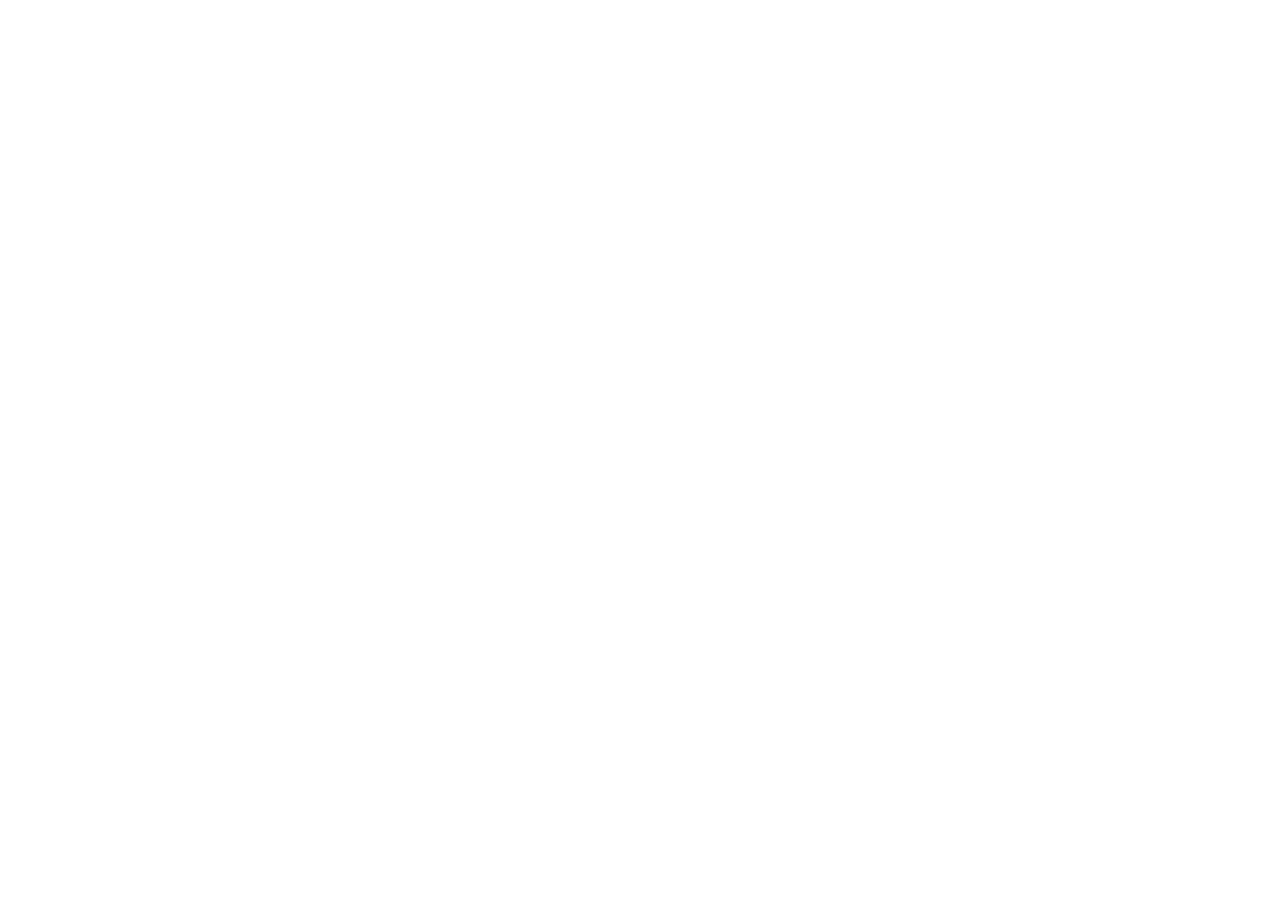
==== index.html @ 993e7986 "commit inicial" ====
<!DOCTYPE html>
<html lang="en">
<head>
    <meta charset="UTF-8">
    <meta name="viewport" content="width=device-width, initial-scale=1.0">
    <title>Document</title>
</head>
<body>
    
</body>
</html>
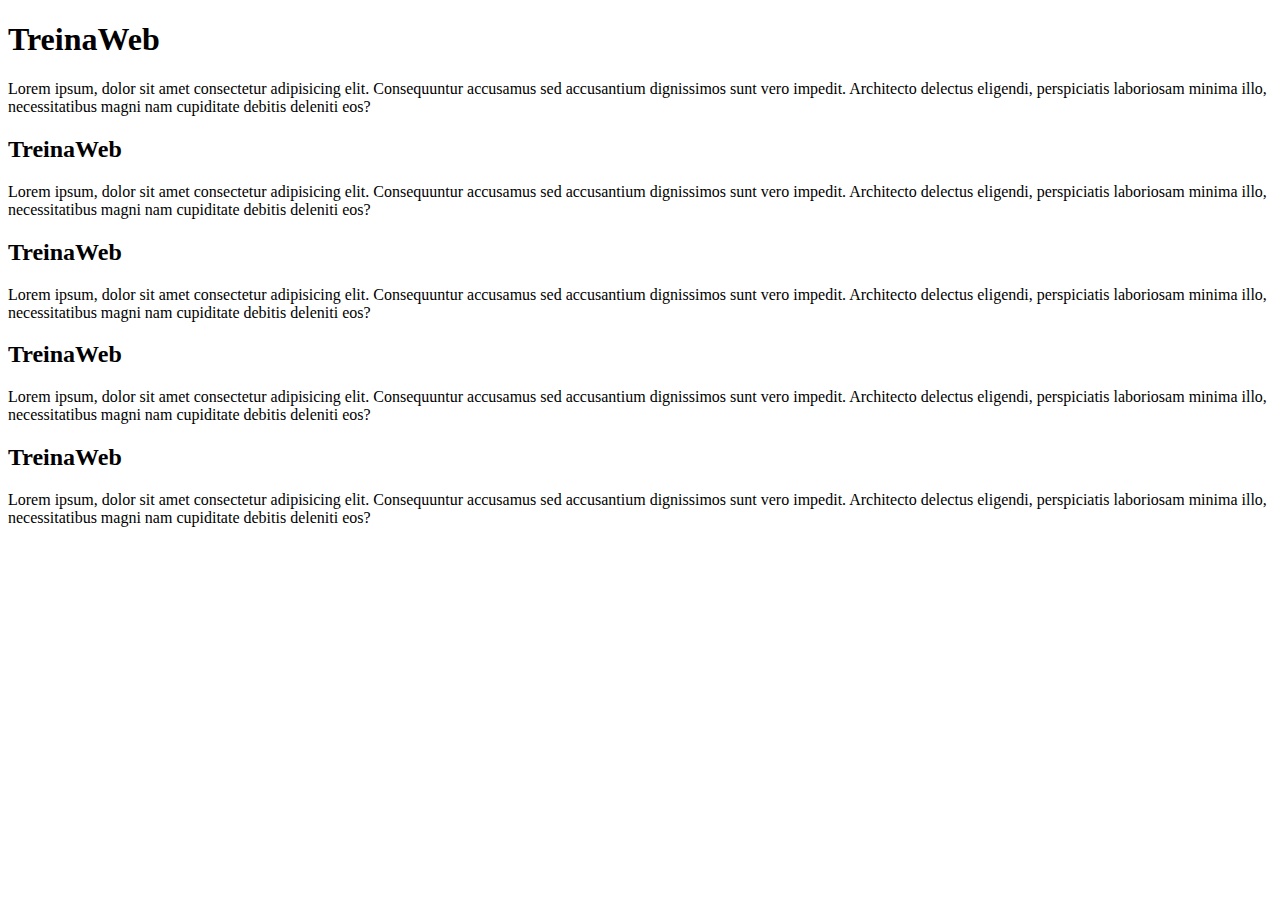
==== commit 921f7928: "container" ====
--- a/index.html
+++ b/index.html
@@ -1,11 +1,24 @@
 <!DOCTYPE html>
-<html lang="en">
+<html lang="pt-BR">
 <head>
     <meta charset="UTF-8">
     <meta name="viewport" content="width=device-width, initial-scale=1.0">
-    <title>Document</title>
+    <link rel="stylesheet" href="style.css">
+    <title>Design Responsivo</title>
 </head>
 <body>
-    
+    <div class="container">
+        <h1>TreinaWeb</h1>
+        <p>Lorem ipsum, dolor sit amet consectetur adipisicing elit. Consequuntur accusamus sed accusantium dignissimos sunt vero impedit. Architecto delectus eligendi, perspiciatis laboriosam minima illo, necessitatibus magni nam cupiditate debitis deleniti eos?</p>
+        <h2>TreinaWeb</h2>
+        <p>Lorem ipsum, dolor sit amet consectetur adipisicing elit. Consequuntur accusamus sed accusantium dignissimos sunt vero impedit. Architecto delectus eligendi, perspiciatis laboriosam minima illo, necessitatibus magni nam cupiditate debitis deleniti eos?</p>
+        <h2>TreinaWeb</h2>
+        <p>Lorem ipsum, dolor sit amet consectetur adipisicing elit. Consequuntur accusamus sed accusantium dignissimos sunt vero impedit. Architecto delectus eligendi, perspiciatis laboriosam minima illo, necessitatibus magni nam cupiditate debitis deleniti eos?</p>
+        <h2>TreinaWeb</h2>
+        <p>Lorem ipsum, dolor sit amet consectetur adipisicing elit. Consequuntur accusamus sed accusantium dignissimos sunt vero impedit. Architecto delectus eligendi, perspiciatis laboriosam minima illo, necessitatibus magni nam cupiditate debitis deleniti eos?</p>
+        <h2>TreinaWeb</h2>
+        <p>Lorem ipsum, dolor sit amet consectetur adipisicing elit. Consequuntur accusamus sed accusantium dignissimos sunt vero impedit. Architecto delectus eligendi, perspiciatis laboriosam minima illo, necessitatibus magni nam cupiditate debitis deleniti eos?</p>
+    </div>
+
 </body>
 </html>--- a/style.css
+++ b/style.css
@@ -0,0 +1,7 @@
+.container{
+     max-width: 1280px;
+     margin: 0 auto;
+
+
+}
+
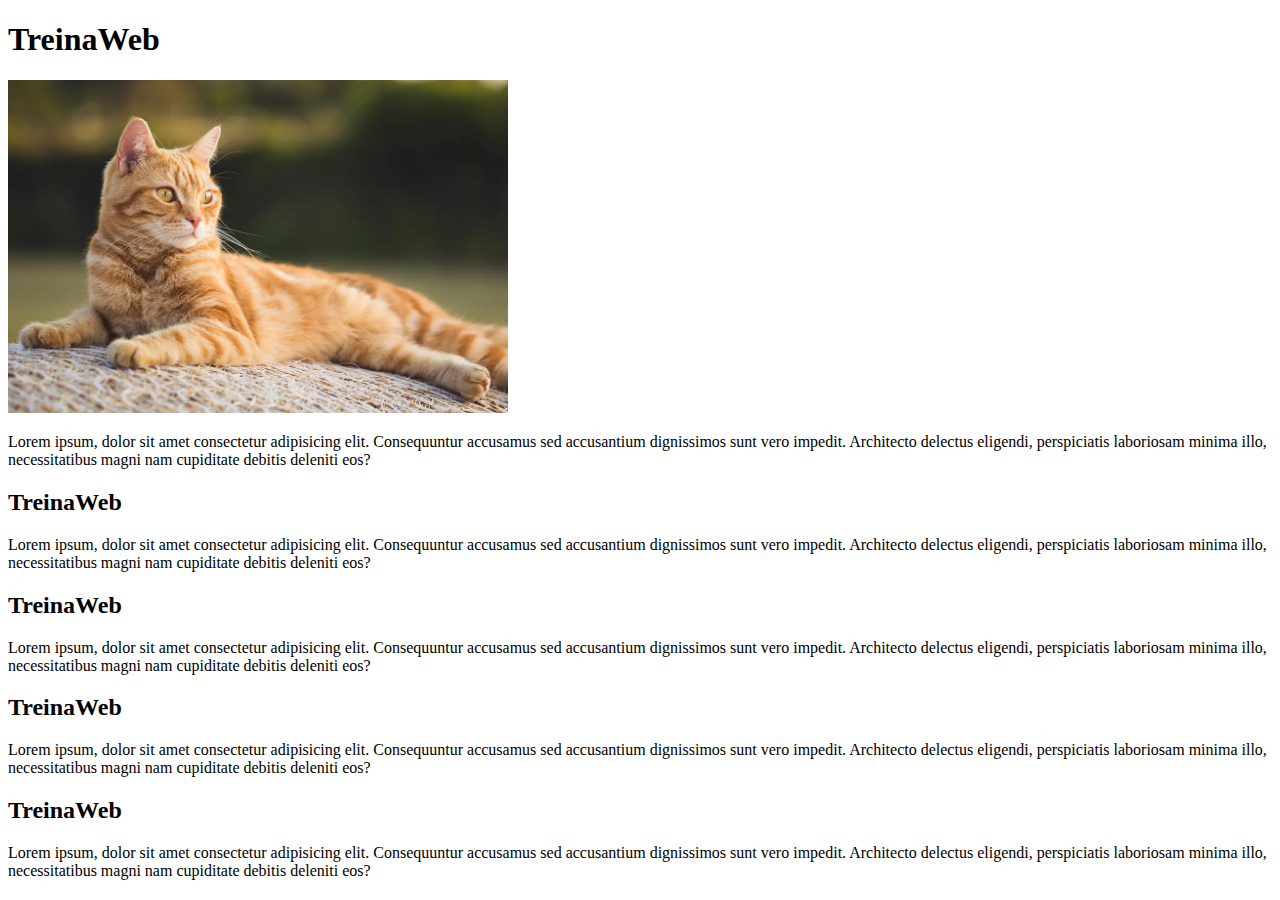
==== commit 27a73749: "imagem por tamanho da tela" ====
--- a/index.html
+++ b/index.html
@@ -9,6 +9,14 @@
 <body>
     <div class="container">
         <h1>TreinaWeb</h1>
+        <picture>
+            <source media="(max-width:576px)" srcset="img/gato5.png" type="image/png">
+            <source media="(max-width:768px)" srcset="img/gato4.png" type="image/png">
+            <source media="(max-width:992px)" srcset="img/gato3.png" type="image/png">
+            <source media="(max-width:1200px)" srcset="img/gato2.png" type="image/png">
+
+            <img src="img/gato.png" alt="imagem de gato" width="500px" class="img">
+        </picture>
         <p>Lorem ipsum, dolor sit amet consectetur adipisicing elit. Consequuntur accusamus sed accusantium dignissimos sunt vero impedit. Architecto delectus eligendi, perspiciatis laboriosam minima illo, necessitatibus magni nam cupiditate debitis deleniti eos?</p>
         <h2>TreinaWeb</h2>
         <p>Lorem ipsum, dolor sit amet consectetur adipisicing elit. Consequuntur accusamus sed accusantium dignissimos sunt vero impedit. Architecto delectus eligendi, perspiciatis laboriosam minima illo, necessitatibus magni nam cupiditate debitis deleniti eos?</p>
--- a/style.css
+++ b/style.css
@@ -1,7 +1,39 @@
 .container{
      max-width: 1280px;
      margin: 0 auto;
+}
 
+/* Breakpoints*/
+
+
+@media(max-width: 1200px){
+    .container{
+       background-color: aquamarine;
+   } 
 
 }
 
+@media(max-width: 992px){
+    .container{
+       background-color: green;
+   } 
+
+}
+
+@media(max-width: 768){
+    .container{
+       background-color: yellow;
+   } 
+
+}
+@media(max-width: 576px){
+    .container{
+       padding: 0 5px;
+   } 
+
+   .img{
+    width: 100%;
+
+   }
+
+}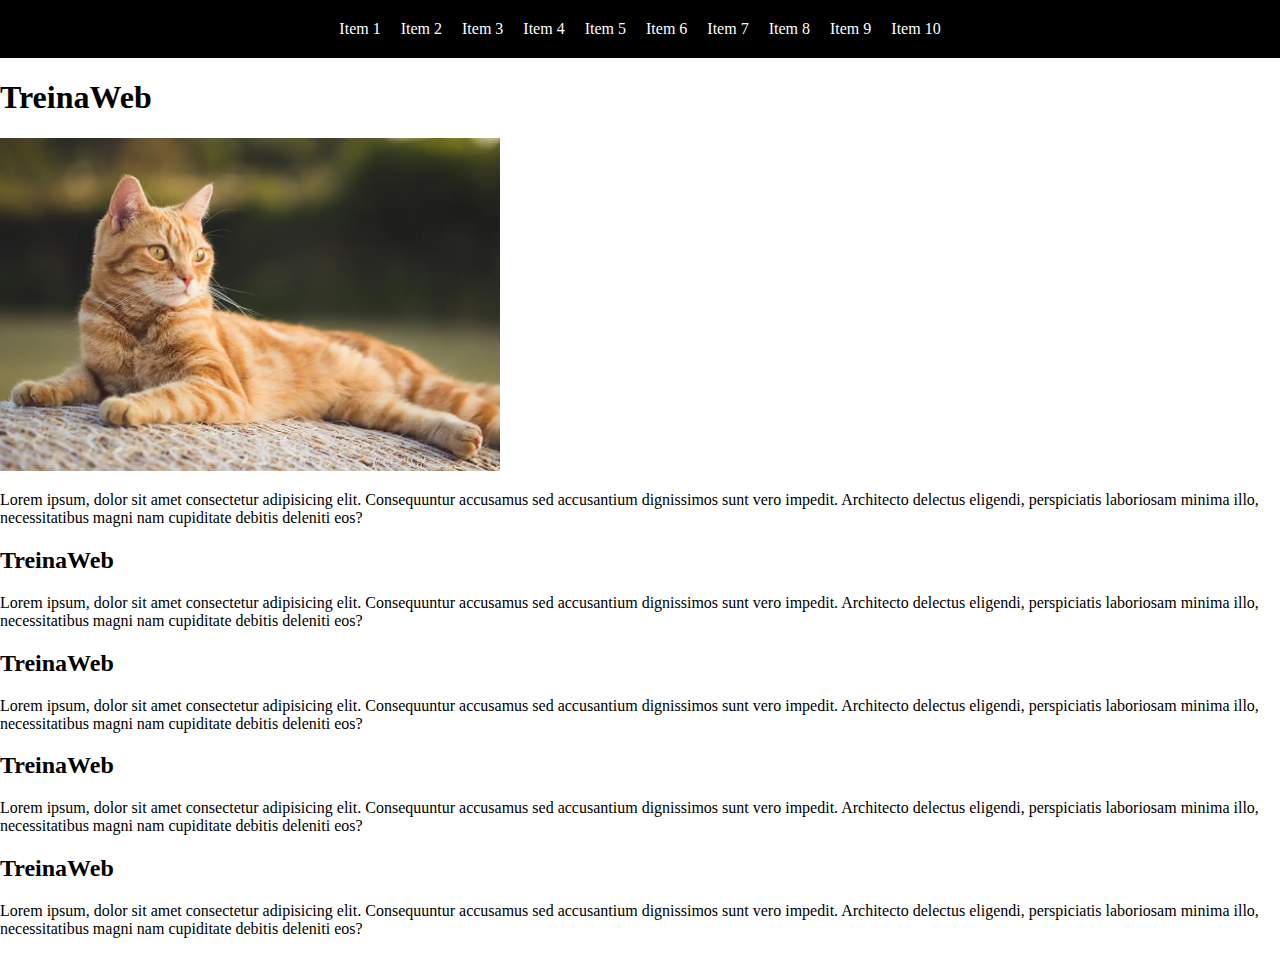
==== commit 5bced571: "conteudo flexivel com Wrap" ====
--- a/index.html
+++ b/index.html
@@ -7,6 +7,23 @@
     <title>Design Responsivo</title>
 </head>
 <body>
+    <header>
+        <div class="container">
+            <ul class="nav-menu">
+                <li>Item 1</li>
+                <li>Item 2</li>
+                <li>Item 3</li>
+                <li>Item 4</li>
+                <li>Item 5</li>
+                <li>Item 6</li>
+                <li>Item 7</li>
+                <li>Item 8</li>
+                <li>Item 9</li>
+                <li>Item 10</li>
+            </ul>
+        </div>
+    </header>
+
     <div class="container">
         <h1>TreinaWeb</h1>
         <picture>
--- a/style.css
+++ b/style.css
@@ -1,29 +1,65 @@
+body, html{
+    margin: 0;
+    padding: 0;
+
+}
+
 .container{
      max-width: 1280px;
      margin: 0 auto;
 }
+
+
+/*Headers*/
+
+header{
+    background-color: black;
+
+}
+
+.nav-menu{
+    list-style: none;
+    margin: 0;
+    padding: 20px 0;
+    color: white;
+    display: flex;
+    justify-content: center;
+    gap: 20px;
+
+
+}
+
+nav-menu li{
+    font-size: 18px;
+
+}
+
+
+
+
 
 /* Breakpoints*/
 
 
 @media(max-width: 1200px){
     .container{
-       background-color: aquamarine;
+        padding: 0 10px;
    } 
 
 }
 
 @media(max-width: 992px){
     .container{
-       background-color: green;
+        padding: 0 10px;
    } 
 
 }
 
 @media(max-width: 768){
     .container{
-       background-color: yellow;
+      padding: 0 10px;
    } 
+  
 
 }
 @media(max-width: 576px){
@@ -36,4 +72,9 @@
 
    }
 
+   .nav-menu{
+    flex-wrap: wrap;
+
+   }
+
 }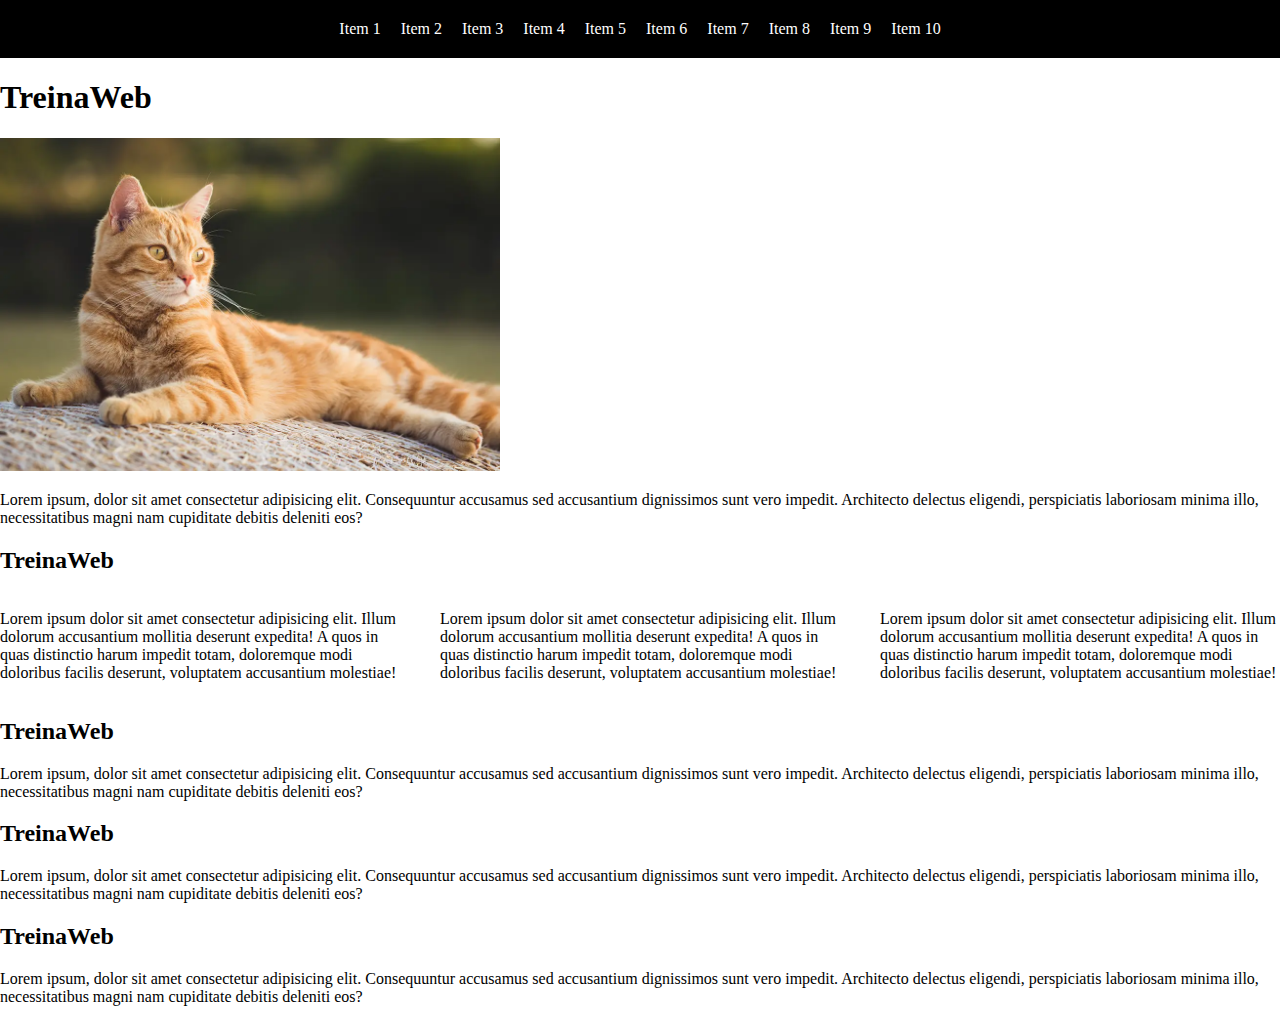
==== commit c4da7b41: "exercicio" ====
--- a/index.html
+++ b/index.html
@@ -36,7 +36,12 @@
         </picture>
         <p>Lorem ipsum, dolor sit amet consectetur adipisicing elit. Consequuntur accusamus sed accusantium dignissimos sunt vero impedit. Architecto delectus eligendi, perspiciatis laboriosam minima illo, necessitatibus magni nam cupiditate debitis deleniti eos?</p>
         <h2>TreinaWeb</h2>
-        <p>Lorem ipsum, dolor sit amet consectetur adipisicing elit. Consequuntur accusamus sed accusantium dignissimos sunt vero impedit. Architecto delectus eligendi, perspiciatis laboriosam minima illo, necessitatibus magni nam cupiditate debitis deleniti eos?</p>
+        <div class="flex-test">
+            <p>Lorem ipsum dolor sit amet consectetur adipisicing elit. Illum dolorum accusantium mollitia deserunt expedita! A quos in quas distinctio harum impedit totam, doloremque modi doloribus facilis deserunt, voluptatem accusantium molestiae!</p>
+            <p>Lorem ipsum dolor sit amet consectetur adipisicing elit. Illum dolorum accusantium mollitia deserunt expedita! A quos in quas distinctio harum impedit totam, doloremque modi doloribus facilis deserunt, voluptatem accusantium molestiae!</p>
+            <p>Lorem ipsum dolor sit amet consectetur adipisicing elit. Illum dolorum accusantium mollitia deserunt expedita! A quos in quas distinctio harum impedit totam, doloremque modi doloribus facilis deserunt, voluptatem accusantium molestiae!</p>
+
+        </div>
         <h2>TreinaWeb</h2>
         <p>Lorem ipsum, dolor sit amet consectetur adipisicing elit. Consequuntur accusamus sed accusantium dignissimos sunt vero impedit. Architecto delectus eligendi, perspiciatis laboriosam minima illo, necessitatibus magni nam cupiditate debitis deleniti eos?</p>
         <h2>TreinaWeb</h2>
--- a/style.css
+++ b/style.css
@@ -35,7 +35,13 @@
 }
 
 
+/*Main*/
 
+.flex-test{
+display: flex;
+gap: 40px;
+
+}
 
 
 /* Breakpoints*/
@@ -60,6 +66,16 @@
       padding: 0 10px;
    } 
   
+   .nav-menu{
+    flex-wrap: wrap;
+    row-gap: 8px;
+   }
+
+   .flex-test{
+    flex-direction: column;
+    gap: 8px;
+    
+    }
 
 }
 @media(max-width: 576px){
@@ -73,8 +89,15 @@
    }
 
    .nav-menu{
-    flex-wrap: wrap;
-
+    flex-direction: column;
+    align-items: center;
+    row-gap: 15px;
    }
 
+   .flex-test{
+    flex-direction: column;
+    gap: 8px;
+    
+    }
+
 }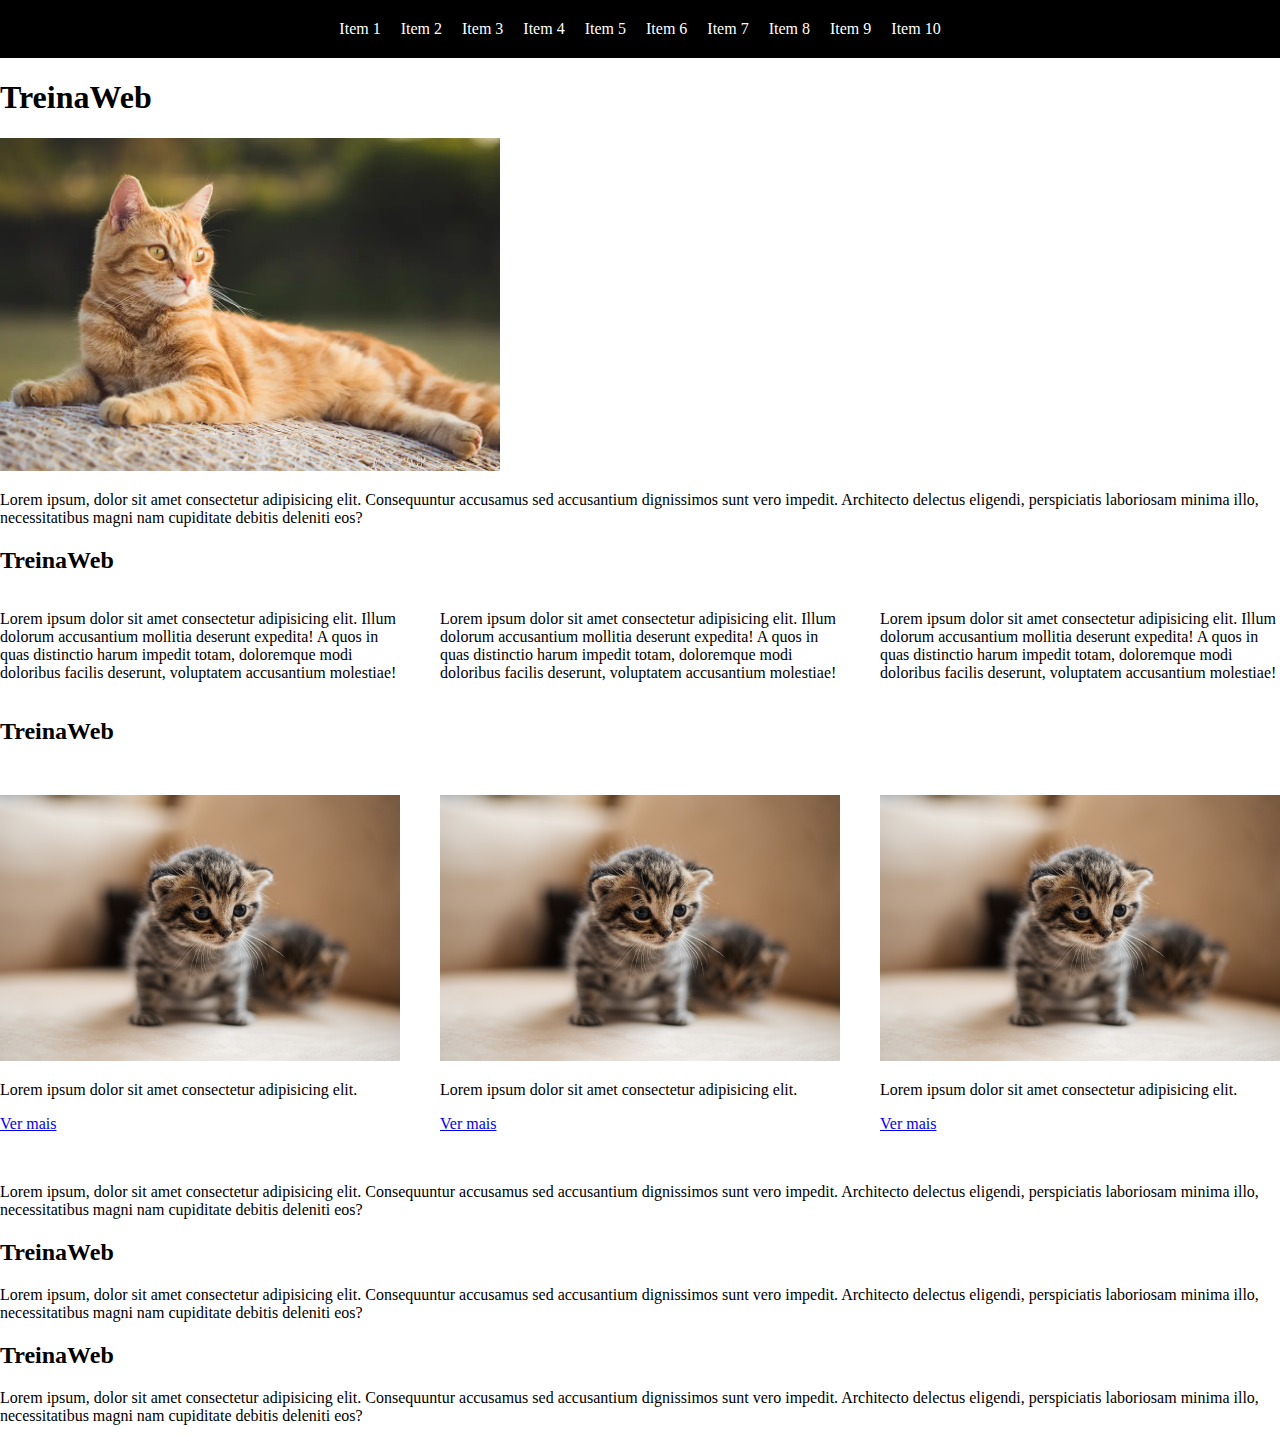
==== commit a1cb3098: "trabalhando com colunas relativas" ====
--- a/index.html
+++ b/index.html
@@ -43,6 +43,24 @@
 
         </div>
         <h2>TreinaWeb</h2>
+        <div class="cards">
+            <div>
+                <img src="img/gato4.png" alt="imagem de gato" width="100%">
+                <p> Lorem ipsum dolor sit amet consectetur adipisicing elit. </p>
+                <a href="#"> Ver mais</a>
+            </div>
+            <div>
+                <img src="img/gato4.png" alt="imagem de gato" width="100%">
+                <p> Lorem ipsum dolor sit amet consectetur adipisicing elit. </p>
+                <a href="#"> Ver mais</a>
+            </div>
+            <div>
+                <img src="img/gato4.png" alt="imagem de gato" width="100%">
+                <p> Lorem ipsum dolor sit amet consectetur adipisicing elit. </p>
+                <a href="#"> Ver mais</a>
+            </div>
+
+        </div>
         <p>Lorem ipsum, dolor sit amet consectetur adipisicing elit. Consequuntur accusamus sed accusantium dignissimos sunt vero impedit. Architecto delectus eligendi, perspiciatis laboriosam minima illo, necessitatibus magni nam cupiditate debitis deleniti eos?</p>
         <h2>TreinaWeb</h2>
         <p>Lorem ipsum, dolor sit amet consectetur adipisicing elit. Consequuntur accusamus sed accusantium dignissimos sunt vero impedit. Architecto delectus eligendi, perspiciatis laboriosam minima illo, necessitatibus magni nam cupiditate debitis deleniti eos?</p>
--- a/style.css
+++ b/style.css
@@ -42,6 +42,17 @@
 gap: 40px;
 
 }
+
+
+/*Grid*/
+.cards{
+    margin: 50px 0;
+    display: grid;
+    grid-template-columns: repeat(3, 1fr);
+    gap: 40px;
+
+}
+
 
 
 /* Breakpoints*/
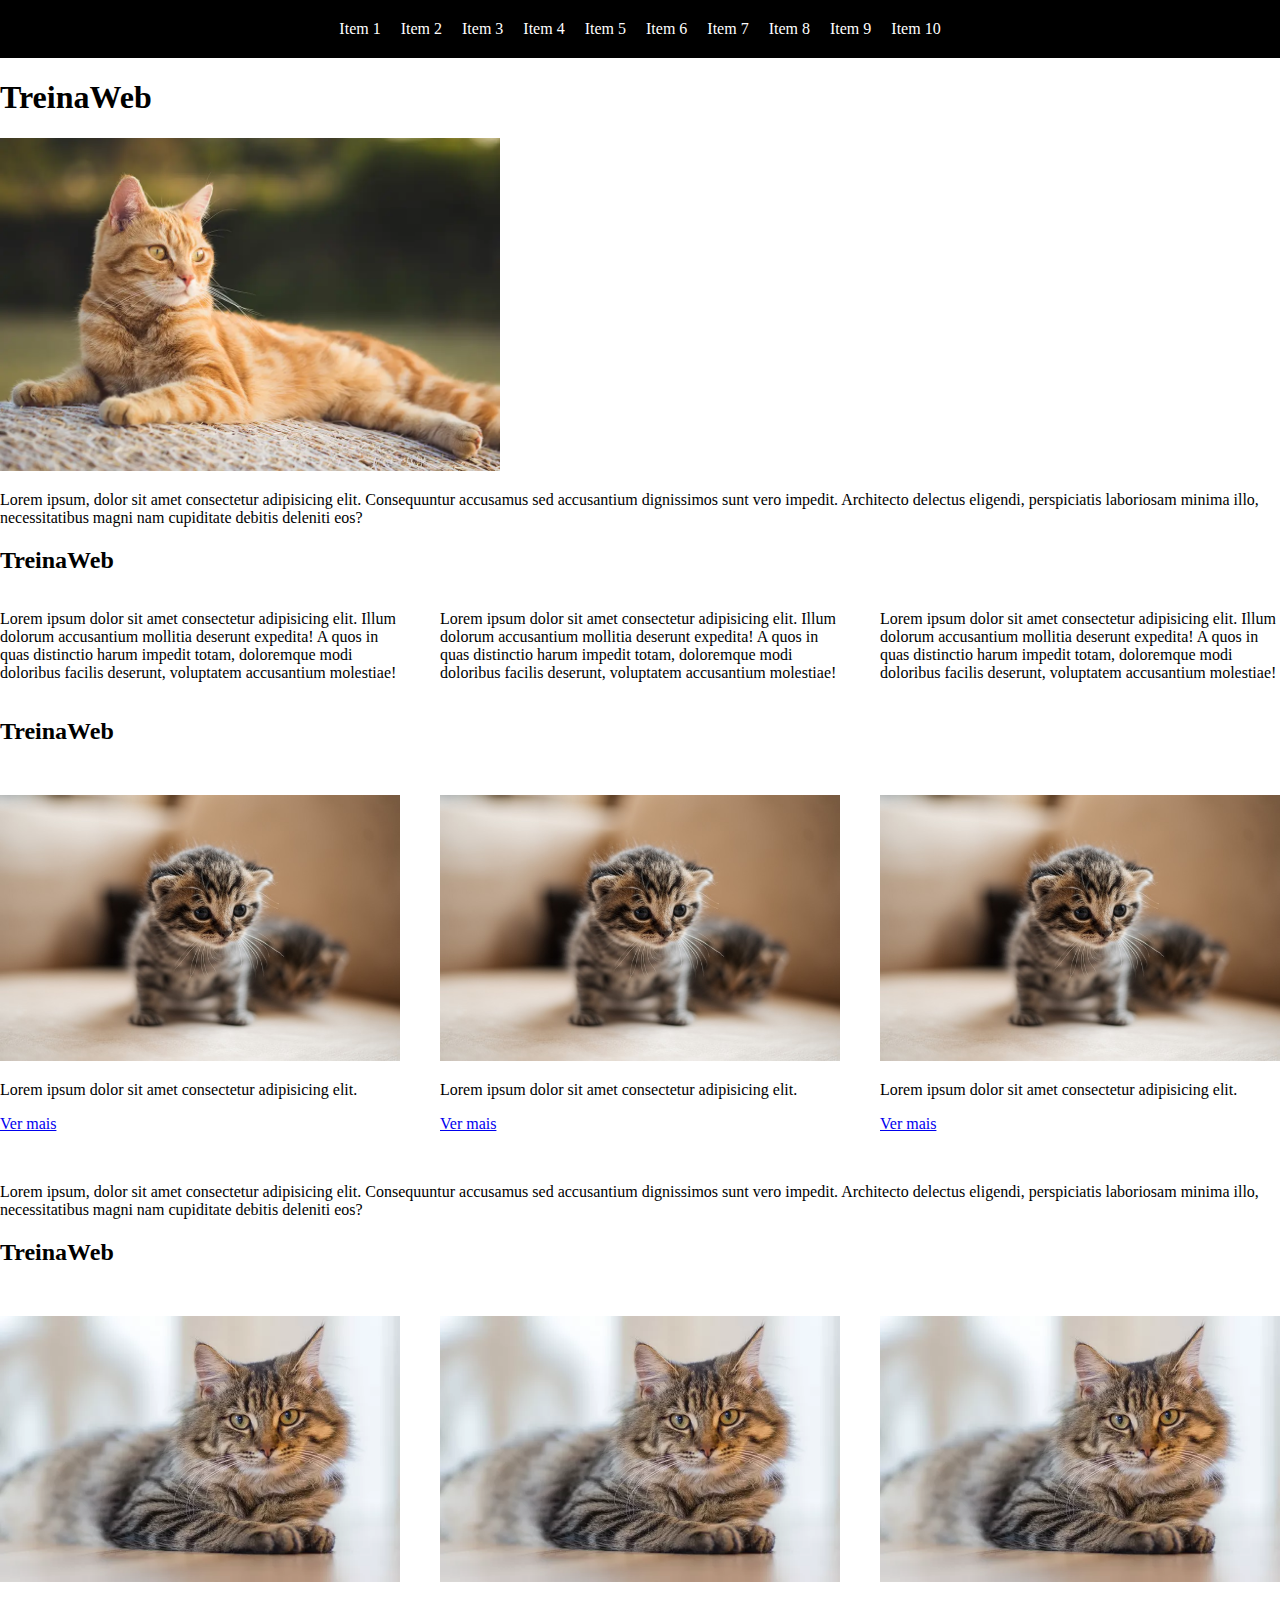
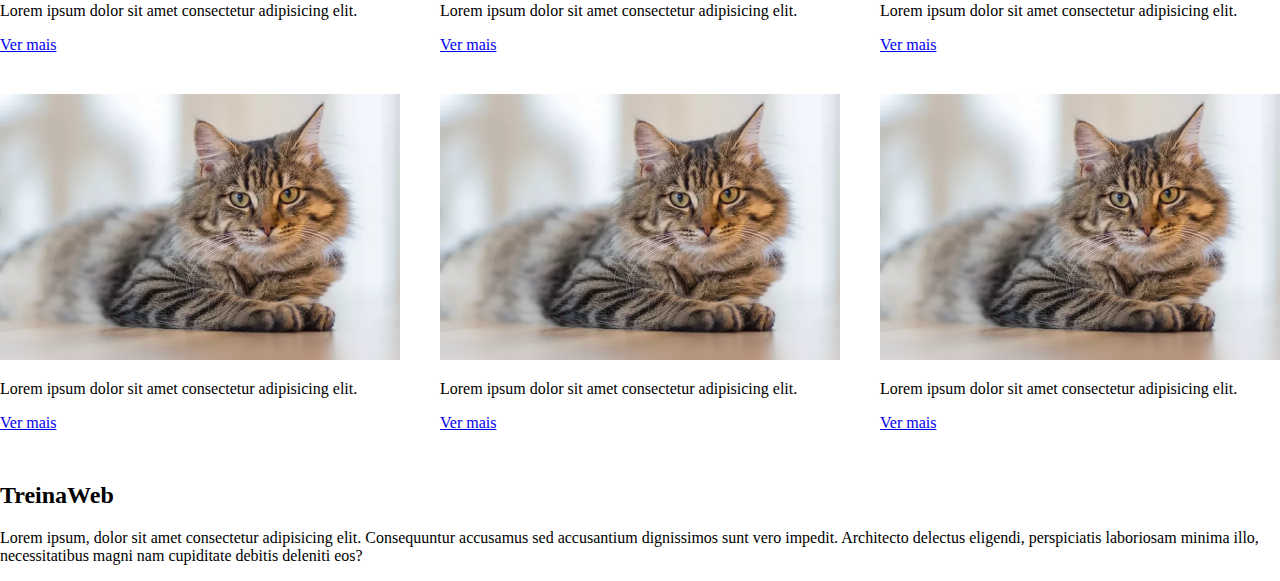
==== commit b5796742: "desafio 01" ====
--- a/index.html
+++ b/index.html
@@ -63,7 +63,39 @@
         </div>
         <p>Lorem ipsum, dolor sit amet consectetur adipisicing elit. Consequuntur accusamus sed accusantium dignissimos sunt vero impedit. Architecto delectus eligendi, perspiciatis laboriosam minima illo, necessitatibus magni nam cupiditate debitis deleniti eos?</p>
         <h2>TreinaWeb</h2>
-        <p>Lorem ipsum, dolor sit amet consectetur adipisicing elit. Consequuntur accusamus sed accusantium dignissimos sunt vero impedit. Architecto delectus eligendi, perspiciatis laboriosam minima illo, necessitatibus magni nam cupiditate debitis deleniti eos?</p>
+        <div class="cards-desafio">
+            <div>
+                <img src="img/gato5.png" alt="imagem de gato" width="100%">
+                <p> Lorem ipsum dolor sit amet consectetur adipisicing elit. </p>
+                <a href="#"> Ver mais</a>
+            </div>
+            <div>
+                <img src="img/gato5.png" alt="imagem de gato" width="100%">
+                <p> Lorem ipsum dolor sit amet consectetur adipisicing elit. </p>
+                <a href="#"> Ver mais</a>
+            </div>
+            <div>
+                <img src="img/gato5.png" alt="imagem de gato" width="100%">
+                <p> Lorem ipsum dolor sit amet consectetur adipisicing elit. </p>
+                <a href="#"> Ver mais</a>
+            </div>
+            <div>
+                <img src="img/gato5.png" alt="imagem de gato" width="100%">
+                <p> Lorem ipsum dolor sit amet consectetur adipisicing elit. </p>
+                <a href="#"> Ver mais</a>
+            </div>
+            <div>
+                <img src="img/gato5.png" alt="imagem de gato" width="100%">
+                <p> Lorem ipsum dolor sit amet consectetur adipisicing elit. </p>
+                <a href="#"> Ver mais</a>
+            </div>
+            <div>
+                <img src="img/gato5.png" alt="imagem de gato" width="100%">
+                <p> Lorem ipsum dolor sit amet consectetur adipisicing elit. </p>
+                <a href="#"> Ver mais</a>
+            </div>
+
+        </div>
         <h2>TreinaWeb</h2>
         <p>Lorem ipsum, dolor sit amet consectetur adipisicing elit. Consequuntur accusamus sed accusantium dignissimos sunt vero impedit. Architecto delectus eligendi, perspiciatis laboriosam minima illo, necessitatibus magni nam cupiditate debitis deleniti eos?</p>
     </div>
--- a/style.css
+++ b/style.css
@@ -53,6 +53,14 @@
 
 }
 
+.cards-desafio{
+    margin: 50px 0;
+    display: grid;
+    grid-template-columns: repeat(3, 1fr);
+    gap: 40px;
+
+}
+
 
 
 /* Breakpoints*/
@@ -70,9 +78,11 @@
         padding: 0 10px;
    } 
 
+
+
 }
 
-@media(max-width: 768){
+@media(max-width: 768px){
     .container{
       padding: 0 10px;
    } 
@@ -85,6 +95,17 @@
    .flex-test{
     flex-direction: column;
     gap: 8px;
+    
+    }
+
+    .cards{       
+        grid-template-columns: 1fr 1fr;
+       
+    }
+
+    .cards-desafio{
+        grid-template-columns: repeat(2, 1fr);
+        gap: 40px;
     
     }
 
@@ -111,4 +132,15 @@
     
     }
 
+    .cards{       
+        grid-template-columns:1fr;
+       
+    }
+    .cards-desafio{
+       margin: 50px;
+        grid-template-columns:  1fr;
+      
+    
+    }
+
 }